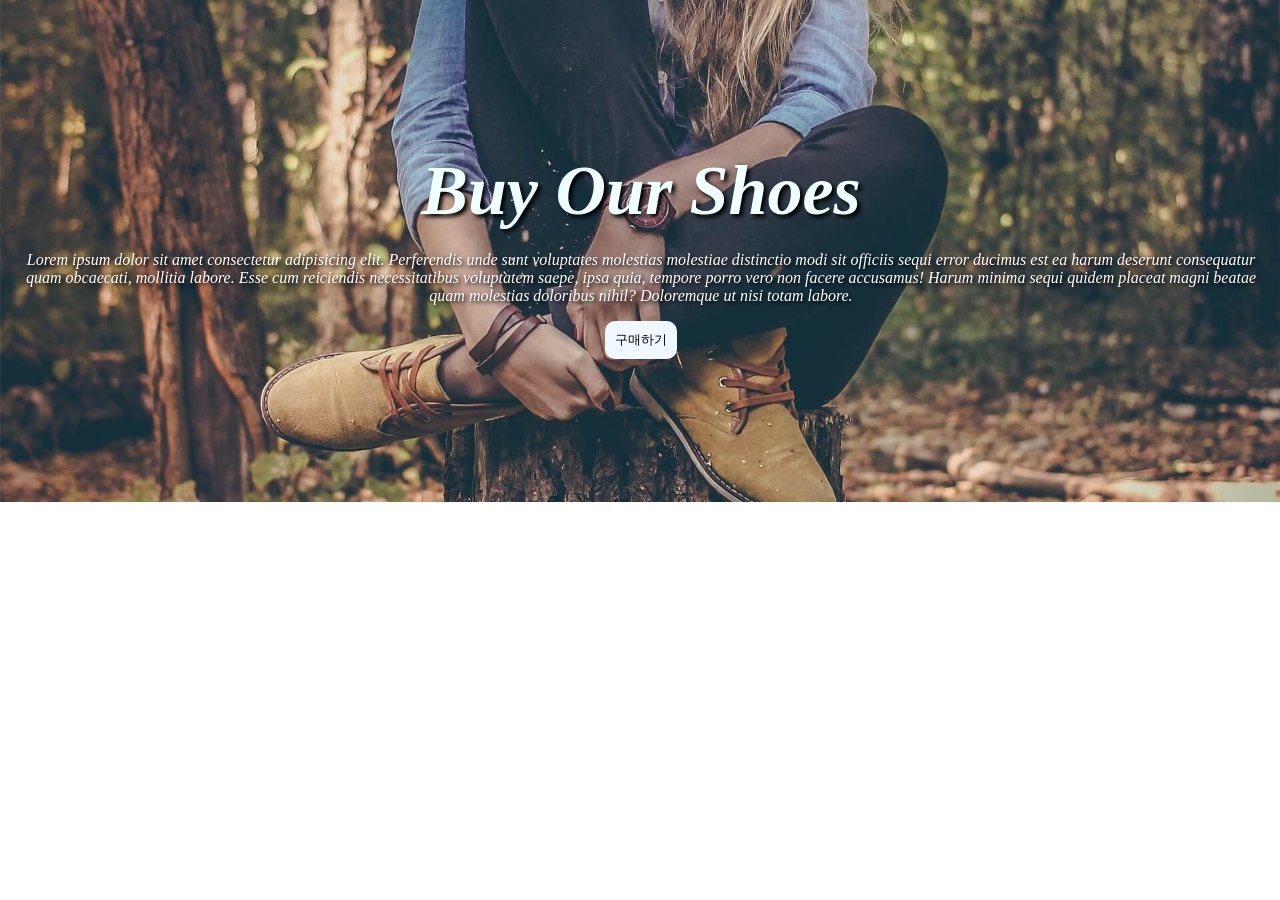
==== shoes/shoes.html @ 809d8fc8 "first commit" ====
<!DOCTYPE html>
<html lang="ko">
<head>
    <meta charset="UTF-8">
    <meta name="viewport" content="width=device-width, initial-scale=1.0">
    <title>My shoes Shop</title>
    <link rel="stylesheet" href="./css/shoes.css">
</head>
<body>
    <div class="main-background">
        <h4 class="main-title">Buy Our Shoes</h4>
        <p class="main-content">
            Lorem ipsum dolor sit amet consectetur adipisicing elit. Perferendis unde sunt voluptates molestias molestiae distinctio modi sit officiis sequi error ducimus est ea harum deserunt consequatur quam obcaecati, mollitia labore.
            Esse cum reiciendis necessitatibus voluptatem saepe, ipsa quia, tempore porro vero non facere accusamus! Harum minima sequi quidem placeat magni beatae quam molestias doloribus nihil? Doloremque ut nisi totam labore.
        </p>
        <button class = "main-button">구매하기</button>
    </div>
</body>
</html>
---- shoes/css/shoes.css ----
body{
    margin: 0;
}
.main-background{
    width: 100%;
    height: 500px;
    background-image: url("../images/shoes_background.jpg");
    background-size: cover;
    background-repeat: no-repeat;
    background-position: center;
    padding: 1px;
    text-align: center;
}
.main-title{
    margin-top: 150px;
    margin-bottom: 20px;
    color: azure;
    text-align: center;
    font-size: 70px;
    font-style: italic;
    text-shadow:3px 3px 4px black;
}
.main-content{
    color: white;
    margin-left: 20px;
    margin-right: 20px;
    font-style: italic;
    text-shadow: 2px 2px 4px black;
}
.main-button{
    background-color: aliceblue;
    font-size: 20;
    padding: 10px;
    border-radius: 10px;
    border: none;
}
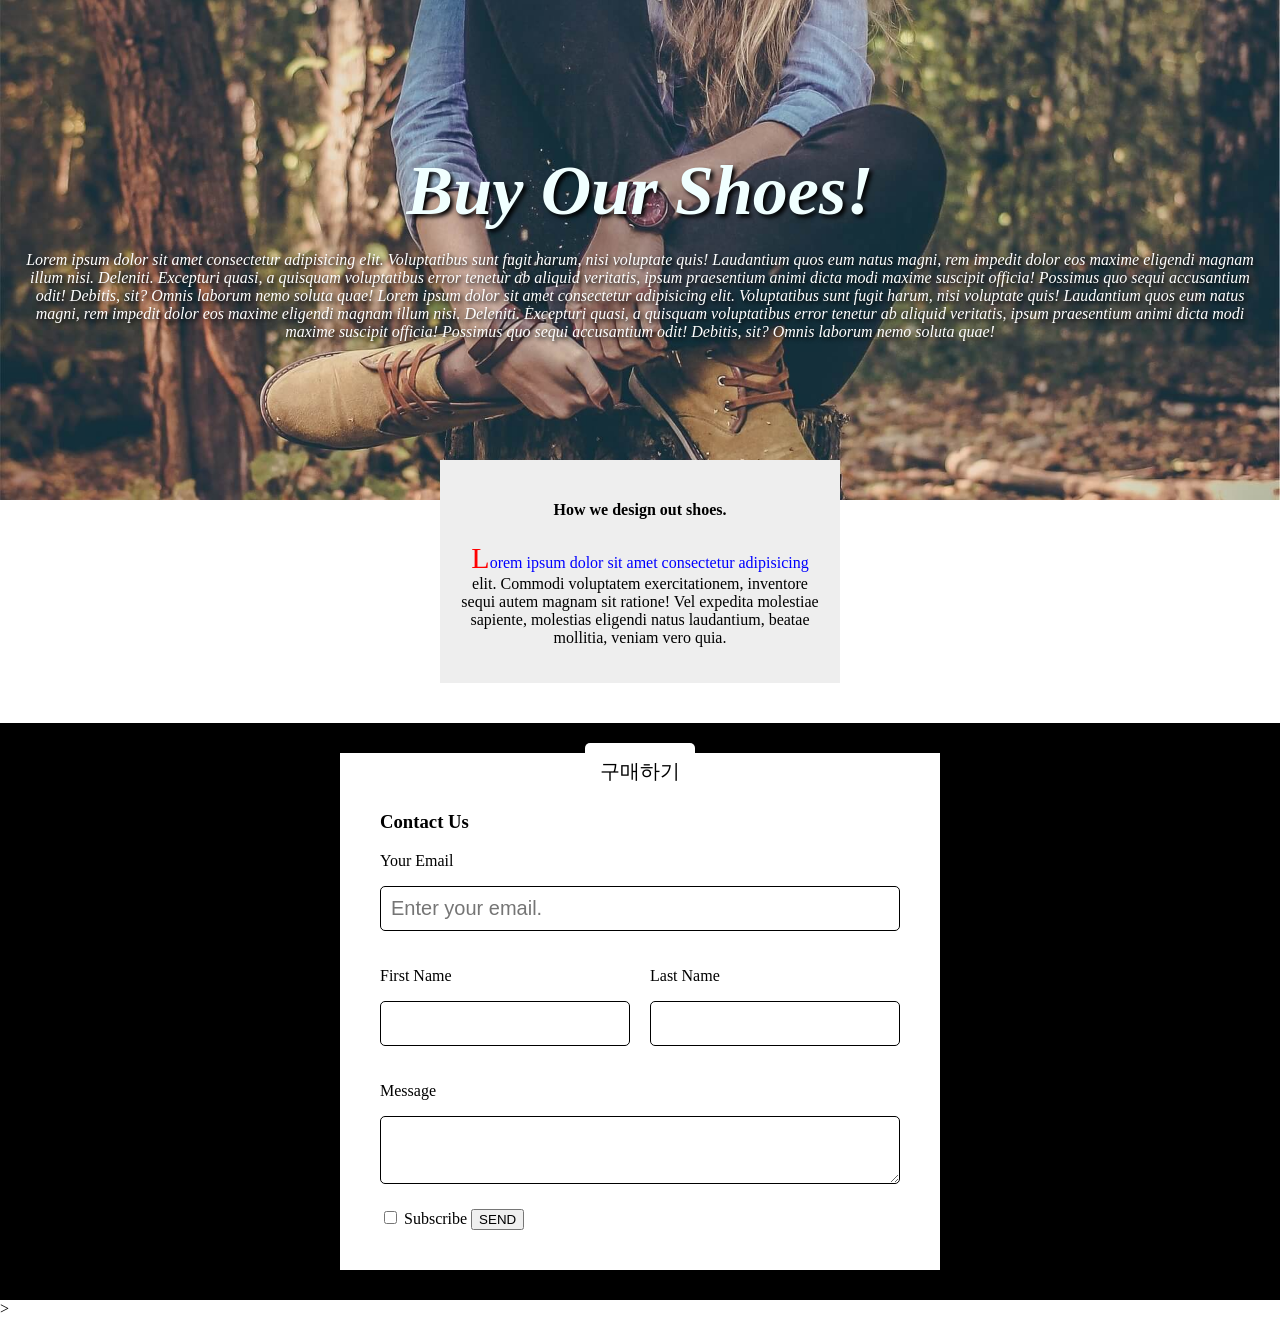
==== commit f952f8b1: "shoes 완" ====
--- a/shoes/shoes.html
+++ b/shoes/shoes.html
@@ -8,12 +8,62 @@
 </head>
 <body>
     <div class="main-background">
-        <h4 class="main-title">Buy Our Shoes</h4>
-        <p class="main-content">
-            Lorem ipsum dolor sit amet consectetur adipisicing elit. Perferendis unde sunt voluptates molestias molestiae distinctio modi sit officiis sequi error ducimus est ea harum deserunt consequatur quam obcaecati, mollitia labore.
-            Esse cum reiciendis necessitatibus voluptatem saepe, ipsa quia, tempore porro vero non facere accusamus! Harum minima sequi quidem placeat magni beatae quam molestias doloribus nihil? Doloremque ut nisi totam labore.
-        </p>
-        <button class = "main-button">구매하기</button>
+      <h4 class="main-title">Buy Our Shoes!</h4>
+      <p class="main-content">
+        Lorem ipsum dolor sit amet consectetur adipisicing elit. Voluptatibus
+        sunt fugit harum, nisi voluptate quis! Laudantium quos eum natus magni,
+        rem impedit dolor eos maxime eligendi magnam illum nisi. Deleniti.
+        Excepturi quasi, a quisquam voluptatibus error tenetur ab aliquid
+        veritatis, ipsum praesentium animi dicta modi maxime suscipit officia!
+        Possimus quo sequi accusantium odit! Debitis, sit? Omnis laborum nemo
+        soluta quae! Lorem ipsum dolor sit amet consectetur adipisicing elit.
+        Voluptatibus sunt fugit harum, nisi voluptate quis! Laudantium quos eum
+        natus magni, rem impedit dolor eos maxime eligendi magnam illum nisi.
+        Deleniti. Excepturi quasi, a quisquam voluptatibus error tenetur ab
+        aliquid veritatis, ipsum praesentium animi dicta modi maxime suscipit
+        officia! Possimus quo sequi accusantium odit! Debitis, sit? Omnis
+        laborum nemo soluta quae!
+      </p>
+      <button class="main-button">구매하기</button>
     </div>
-</body>
+    <div class="explain-box">
+      <h4>How we design out shoes.</h4>
+      <p class="pseudo">
+        Lorem ipsum dolor sit amet consectetur adipisicing elit. Commodi
+        voluptatem exercitationem, inventore sequi autem magnam sit ratione! Vel
+        expedita molestiae sapiente, molestias eligendi natus laudantium, beatae
+        mollitia, veniam vero quia.
+      </p>
+    </div>
+    <div class="form-background">
+      <div class="form-white">
+        <form action="" method="get">
+          <div class="w-100">
+            <h3>Contact Us</h3>
+            <p>Your Email</p>
+            <input type="email" class="form-input"
+            placeholder="Enter your email.">
+          </div>
+          <div class="w-50">
+            <p>First Name</p>
+            <input type="text" class="form-input" >
+          </div>
+          <div class="w-50">
+            <p>Last Name</p>
+            <input type="text" class="form-input" >
+          </div>
+          <div style="clear:both"></div>
+          <div class="w-100">
+            <p>Message</p>
+            <textarea class="form-input"></textarea>
+          </div>
+          <div class="w-100">
+            <input type="checkbox" id="sub">
+            <label for="sub">Subscribe</label>
+            <button class="yellow-button">SEND</button>
+          </div>
+        </form>
+      </div>
+    </div>
+  </body>>
 </html>
--- a/shoes/css/shoes.css
+++ b/shoes/css/shoes.css
@@ -27,10 +27,71 @@
     font-style: italic;
     text-shadow: 2px 2px 4px black;
 }
-.main-button{
-    background-color: aliceblue;
-    font-size: 20;
-    padding: 10px;
-    border-radius: 10px;
-    border: none;
+.main-button {
+  background-color: white;
+  font-size: 20px;
+  padding: 15px;
+  border-radius: 5px;
+  border: none;
+  position: absolute;
+  left: 50%;
+  transform: translateX(-50%);
+  bottom: 100px;
+}
+
+.main-button:hover {
+  color: red;
+}
+
+.explain-box {
+  width: 400px;
+  margin: auto;
+  padding: 20px;
+  text-align: center;
+  background-color: #eee;
+  position: relative;
+  top: -40px;
+}
+
+.pseudo::first-letter {
+  color: red;
+  font-size: 30px;
+}
+
+.pseudo::first-line {
+  color: blue;
+}
+
+div, input, textarea {
+  box-sizing: border-box;
+}
+
+.form-background {
+  background-color: black;
+  padding: 30px;
+}
+.form-white {
+  background-color: white;
+  padding: 30px;
+  width: 80%;
+  margin: auto;
+  max-width: 600px;
+}
+.form-input {
+  width: 100%;
+  padding: 10px;
+  font-size: 20px;
+  border: 1px solid black;
+  border-radius: 5px;
+}
+
+.w-100 {
+  width: 100%;
+  padding: 10px;
+}
+
+.w-50 {
+  width: 50%;
+  padding: 10px;
+  float: left;
 }
